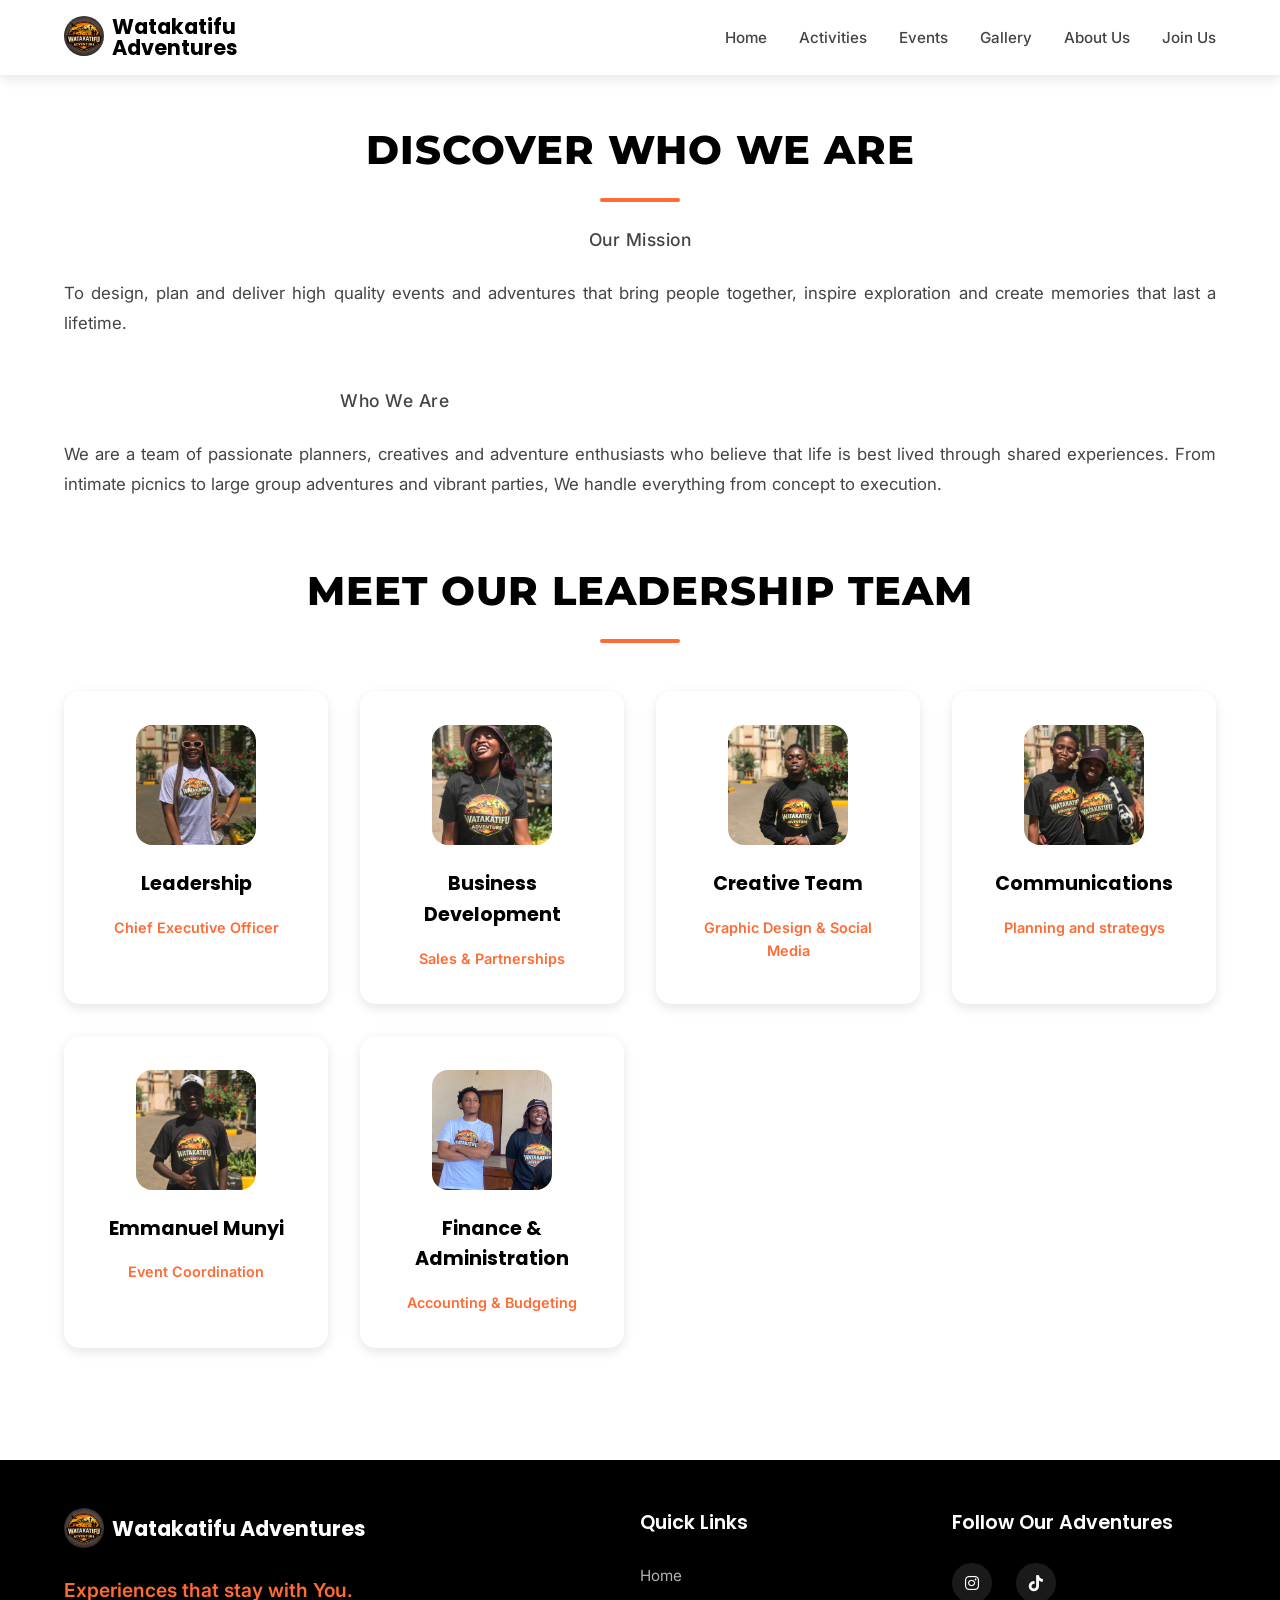
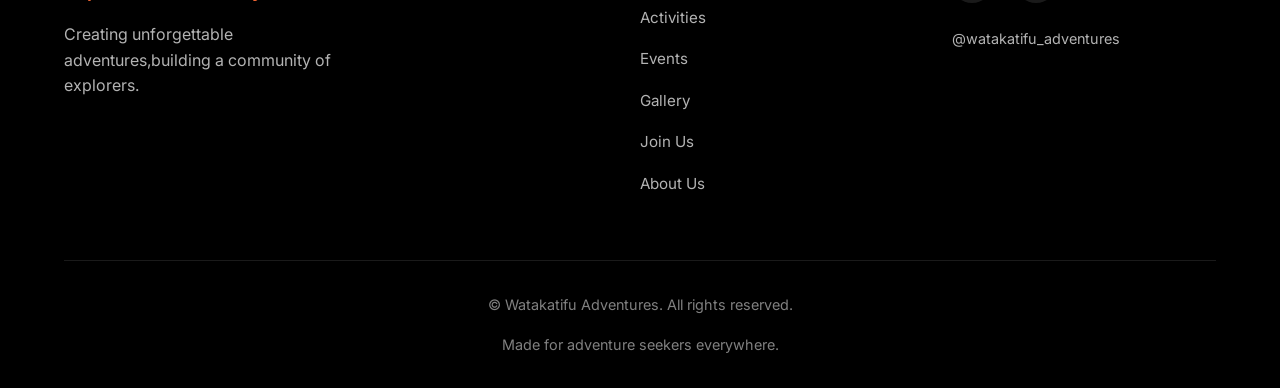
==== about-us.html @ 47e57fe6 "Add files via upload" ====
<!DOCTYPE html>
<html lang="en">
<head>
    <meta charset="UTF-8">
    <meta name="viewport" content="width=device-width, initial-scale=1.0">
    <title>About Us | Watakatifu Adventures</title>
    <link rel="stylesheet" href="css/style.css">
    <link rel="stylesheet" href="https://cdnjs.cloudflare.com/ajax/libs/font-awesome/6.4.0/css/all.min.css">
    <link rel="preconnect" href="https://fonts.googleapis.com">
    <link rel="preconnect" href="https://fonts.gstatic.com" crossorigin>
    <link href="https://fonts.googleapis.com/css2?family=Poppins:wght@300;400;500;600;700;800&family=Montserrat:wght@800;900&family=Inter:wght@400;500;600&display=swap" rel="stylesheet">
    <link rel="icon" type="image/x-icon" href="#">
</head>
<body>
    <!-- Navigation -->
    <header class="header">
        <div class="container">
            <nav class="navbar">
                <a href="index.html" class="logo">
                    <span class="logo-icon"> <img src="images/logo.png.jpeg" alt=""></span>
                    <span class="logo-text">Watakatifu <br> Adventures</span>
                </a>
                
                <button class="menu-toggle" id="menuToggle" aria-label="Toggle navigation menu">
                    <span class="bar"></span>
                    <span class="bar"></span>
                    <span class="bar"></span>
                </button>
                
                <ul class="nav-menu" id="navMenu">
                    <li><a href="index.html" class="nav-link">Home</a></li>
                    <li><a href="activities.html" class="nav-link">Activities</a></li>
                    <li><a href="events.html" class="nav-link">Events</a></li>
                    <li><a href="gallery.html" class="nav-link">Gallery</a></li>
                    <li><a href="about-us.html" class="nav-link">About Us</a></li>
                    <li><a href="contact.html" class="nav-link">Join Us</a></li>
                </ul>
            </nav>
        </div>
    </header>

    <!-- About Us Section -->
    <section class="about-us section" id="about-us">
        <div class="container">
            <div class="section-header">
                <h3 class="section-title">Discover Who We Are</h3>
                <div class="section-divider"></div>
                <h2 class="section-subtitle">our mission</h2>
                <p class="about-paragraph">To design, plan and deliver high quality events and adventures that bring people together, inspire exploration and create memories that last a lifetime.</p>
            </div>
            
            <div class="about-content">
                <h2 class="section-subtitle">Who We Are</h2>
                <p class="about-paragraph">We are a team of passionate planners, creatives and adventure enthusiasts who believe that life is best lived through shared experiences. From intimate picnics to large group adventures and vibrant parties, We handle everything from concept to execution.</p>
                
               
            
            <div class="section-header" style="margin-top: 60px;">
                <h3 class="section-title">Meet Our Leadership Team</h3>
                <div class="section-divider"></div>
            </div>
            
            <div class="team-grid">
                <div class="team-member">
                    <div class="member-avatar">
                        <img src="images/CEO .jpeg" alt="Leadership">
                    </div>
                    <h4 class="member-name">Leadership</h4>
                    <p class="member-role">Chief Executive Officer</p>
                </div>
                
                <div class="team-member">
                    <div class="member-avatar">
                        <img src="images/sales 3.jpeg" alt="Business Development">
                    </div>
                    <h4 class="member-name">Business Development</h4>
                    <p class="member-role">Sales & Partnerships</p>
                </div>
                
                <div class="team-member">
                    <div class="member-avatar">
                        <img src="images/Graphic Designer and social media manager .jpeg" alt="Creative Team">
                    </div>
                    <h4 class="member-name">Creative Team</h4>
                    <p class="member-role">Graphic Design & Social Media</p>
                </div>
                
                <div class="team-member">
                    <div class="member-avatar">
                        <img src="images/Ps.jpeg" alt="Communications">
                    </div>
                    <h4 class="member-name">Communications</h4>
                    <p class="member-role">Planning and strategys</p>
                </div>
                
                <div class="team-member">
                    <div class="member-avatar">
                        <img src="images/Pr.jpeg" alt="Operations & Logistics">
                    </div>
                    <h4 class="member-name">Emmanuel Munyi</h4>
                    <p class="member-role">Event Coordination</p>
                </div>
                
                <div class="team-member">
                    <div class="member-avatar">
                        <img src="images/sales 2.jpeg" alt="Finance & Administration">
                    </div>
                    <h4 class="member-name">Finance & Administration</h4>
                    <p class="member-role">Accounting & Budgeting</p>
                </div>
            </div>
        </div>
    </section>

    <!-- Footer -->
    <footer class="footer">
        <div class="container">
            <div class="footer-content">
                <div class="footer-brand">
                    <a href="index.html" class="logo">
                        <span class="logo-icon"><img src="images/logo.png.jpeg" alt="Watakatifu Logo"></span>
                        <span class="logo-text">Watakatifu Adventures</span>
                    </a>
                    <p class="footer-tagline">Experiences that stay with You.</p>
                    <p class="footer-description">Creating unforgettable adventures,building a community of explorers.</p>
                </div>
                
                <div class="footer-links">
                    <h4 class="footer-heading">Quick Links</h4>
                    <ul>
                        <li><a href="index.html">Home</a></li>
                        <li><a href="activities.html">Activities</a></li>
                        <li><a href="events.html">Events</a></li>
                        <li><a href="gallery.html">Gallery</a></li>
                        <li><a href="contact.html">Join Us</a></li>
                        <li><a href="about-us.html">About Us</a></li>
                    </ul>
                </div>
                
                <div class="footer-social">
                    <h4 class="footer-heading">Follow Our Adventures</h4>
                    <div class="social-icons">
                        <a href="https://www.instagram.com/watakatifu_events?igsh=MWV3NHd6dDFhbGxyMA==" aria-label="Instagram" target="_blank"><i class="fab fa-instagram"></i></a>
                        <a href="https://tiktok.com/@saintsadventures" aria-label="TikTok" target="_blank"><i class="fab fa-tiktok"></i></a>
                    </div>
                    <p class="social-handle">@watakatifu_adventures</p>
                </div>
            </div>
            
            <div class="footer-bottom">
                <p>&copy; <span id="currentYear"></span> Watakatifu Adventures. All rights reserved.</p>
                <p>Made for adventure seekers everywhere.</p>
            </div>
        </div>
    </footer>

    <!-- JavaScript -->
    <script src="js/script.js"></script>
</body>
</html>
---- css/style.css ----
/* 
 * Watakatifu Adventures - CSS Stylesheet
 * Youthful, adventurous, bold design
 * Color palette: black, white, deep green, orange accents
 */

/* CSS Reset and Base Styles */
* {
    margin: 0;
    padding: 0;
    box-sizing: border-box;
}

:root {
    /* Color Palette - Adventure Theme */
    --color-black: #000000;
    --color-white: #FFFFFF;
    --color-green: #1A5D1A;
    --color-green-light: #2E8B57;
    --color-orange: #FF6B35;
    --color-orange-light: #FF9E6D;
    --color-gray-dark: #222222;
    --color-gray: #444444;
    --color-gray-light: #F5F5F5;
    
    /* Typography */
    --font-heading: 'Montserrat', sans-serif;
    --font-title: 'Poppins', sans-serif;
    --font-body: 'Inter', sans-serif;
    
    /* Spacing */
    --space-xs: 0.5rem;
    --space-sm: 1rem;
    --space-md: 1.5rem;
    --space-lg: 2rem;
    --space-xl: 3rem;
    --space-xxl: 4rem;
    
    /* Border Radius */
    --radius-sm: 8px;
    --radius-md: 12px;
    --radius-lg: 16px;
    --radius-xl: 20px;
    --radius-round: 50%;
    
    /* Shadows */
    --shadow-soft: 0 4px 12px rgba(0, 0, 0, 0.1);
    --shadow-medium: 0 8px 24px rgba(0, 0, 0, 0.15);
    --shadow-strong: 0 12px 36px rgba(0, 0, 0, 0.2);
    --shadow-glow: 0 0 20px rgba(255, 107, 53, 0.4);
    
    /* Transitions */
    --transition-fast: 0.2s ease;
    --transition-normal: 0.3s ease;
    --transition-slow: 0.5s ease;
}

html {
    scroll-behavior: smooth;
    font-size: 16px;
}

body {
    font-family: var(--font-body);
    color: var(--color-gray);
    background-color: var(--color-white);
    line-height: 1.6;
    overflow-x: hidden;
    padding-top: 70px;
}

.container {
    width: 100%;
    max-width: 1200px;
    margin: 0 auto;
    padding: 0 var(--space-md);
}

section {
    padding: var(--space-xl) 0;
}

.section {
    padding: var(--space-xl) 0;
}

.section-header {
    text-align: center;
    margin-bottom: var(--space-xl);
}

.section-title {
    font-family: var(--font-heading);
    font-size: 2.5rem;
    color: var(--color-black);
    margin-bottom: var(--space-sm);
    font-weight: 800;
    text-transform: uppercase;
    letter-spacing: 1px;
}

.section-divider {
    width: 80px;
    height: 4px;
    background-color: var(--color-orange);
    margin: 0 auto var(--space-md);
    border-radius: 2px;
}

.section-subtitle {
    font-size: 1.1rem;
    color: var(--color-gray);
    font-weight: 500;
    max-width: 600px;
    margin: var(--space-md) auto;
    font-family: var(--font-body);
    text-transform: capitalize;
    letter-spacing: 0.5px;
}

.section-subtitle h3 {
    text-align: center;
}

.highlight {
    color: var(--color-orange);
}

/* Button Styles */
.btn {
    display: inline-flex;
    align-items: center;
    justify-content: center;
    padding: var(--space-sm) var(--space-lg);
    border-radius: var(--radius-md);
    font-weight: 600;
    text-decoration: none;
    transition: all var(--transition-normal);
    border: none;
    cursor: pointer;
    font-family: var(--font-body);
    font-size: 1rem;
    gap: var(--space-xs);
    letter-spacing: 0.5px;
}

.btn-primary {
    background-color: var(--color-orange);
    color: var(--color-white);
}

.btn-primary:hover {
    background-color: var(--color-green);
    transform: translateY(-3px);
    box-shadow: var(--shadow-glow);
}

.btn-secondary {
    background-color: transparent;
    color: var(--color-green);
    border: 2px solid var(--color-green);
}

.btn-secondary:hover {
    background-color: var(--color-green);
    color: var(--color-white);
    transform: translateY(-3px);
}

.btn-whatsapp {
    background-color: #25D366;
    color: var(--color-white);
}

.btn-whatsapp:hover {
    background-color: #128C7E;
    transform: translateY(-3px);
    box-shadow: 0 4px 12px rgba(37, 211, 102, 0.3);
}

.btn-large {
    padding: var(--space-md) var(--space-xl);
    font-size: 1.1rem;
}

/* Header & Navigation */
.header {
    position: fixed;
    top: 0;
    left: 0;
    width: 100%;
    background-color: var(--color-white);
    box-shadow: var(--shadow-soft);
    z-index: 1001;
    padding: var(--space-sm) 0;
}

.navbar {
    display: flex;
    justify-content: space-between;
    align-items: center;
}

.logo {
    display: flex;
    align-items: center;
    text-decoration: none;
    font-family: var(--font-title);
    font-weight: 700;
    line-height: 1;
    gap: var(--space-xs);
}

.logo-icon img {
    width: 40px; 
    height: 40px; 
    border-radius: var(--radius-round);
}

.logo-text {
    font-size: 1.3rem;
    color: var(--color-black);
}

.nav-menu {
    display: flex;
    list-style: none;
    gap: var(--space-lg);
}

.nav-link {
    text-decoration: none;
    color: var(--color-gray);
    font-weight: 500;
    transition: color var(--transition-fast);
    position: relative;
    font-size: 0.95rem;
}

.nav-link:hover {
    color: var(--color-orange);
}

.nav-link::after {
    content: '';
    position: absolute;
    bottom: -5px;
    left: 0;
    width: 0;
    height: 2px;
    background-color: var(--color-orange);
    transition: width var(--transition-normal);
}

.nav-link:hover::after {
    width: 0%;
}

.menu-toggle {
    display: none;
    background: none;
    border: none;
    cursor: pointer;
    flex-direction: column;
    justify-content: space-between;
    width: 30px;
    height: 21px;
    z-index: 1001;
}

.menu-toggle .bar {
    height: 3px;
    width: 100%;
    background-color: var(--color-black);
    border-radius: 3px;
    transition: all var(--transition-normal);
}

.menu-toggle.active .bar:nth-child(1) {
    transform: translateY(9px) rotate(45deg);
}

.menu-toggle.active .bar:nth-child(2) {
    opacity: 0;
}

.menu-toggle.active .bar:nth-child(3) {
    transform: translateY(-9px) rotate(-45deg);
}

/* Hero Section */
.hero {
    padding-top: calc(var(--space-xxl) * 1.5);
    background: linear-gradient(rgba(255, 255, 255, 0.9), rgba(255, 255, 255, 0.8)),
                url('https://images.unsplash.com/photo-1501555088652-021faa106b9b?ixlib=rb-4.0.3&auto=format&fit=crop&w=1920&q=80');
    background-size: cover;
    background-position: center;
    background-attachment: fixed;
    position: relative;
    overflow: hidden;
}

.hero::before {
    content: '';
    position: absolute;
    top: 0;
    left: 0;
    width: 100%;
    height: 100%;
    background: linear-gradient(135deg, rgba(26, 93, 26, 0.1) 0%, rgba(255, 107, 53, 0.1) 100%);
    z-index: -1;
}

.hero .container {
    display: flex;
    flex-direction: column;
    gap: var(--space-xl);
}

.hero-content {
    text-align: center;
    max-width: 800px;
    margin: 0 auto;
}

.hero-title {
    font-family: var(--font-heading);
    font-size: 3.5rem;
    color: var(--color-black);
    margin-bottom: var(--space-sm);
    font-weight: 900;
    line-height: 1.2;
    text-transform: uppercase;
}

.hero-tagline {
    font-size: 1.8rem;
    color: var(--color-green);
    margin-bottom: var(--space-md);
    font-weight: 600;
    letter-spacing: 1px;
}

.hero-description {
    font-size: 1.2rem;
    color: var(--color-gray);
    margin-bottom: var(--space-xl);
    max-width: 700px;
    margin-left: auto;
    margin-right: auto;
    line-height: 1.8;
}

.hero-buttons {
    display: flex;
    flex-wrap: wrap;
    gap: var(--space-md);
    justify-content: center;
    margin-bottom: var(--space-xl);
}

.hero-stats {
    display: flex;
    justify-content: center;
    flex-wrap: wrap;
    gap: var(--space-xl);
    background-color: var(--color-white);
    padding: var(--space-lg);
    border-radius: var(--radius-lg);
    box-shadow: var(--shadow-medium);
    max-width: 800px;
    margin: 0 auto;
}

.stat {
    text-align: center;
    flex: 1;
    min-width: 120px;
}

.stat-number {
    font-family: var(--font-heading);
    font-size: 2.5rem;
    color: var(--color-orange);
    font-weight: 800;
    margin-bottom: var(--space-xs);
}

.stat-label {
    color: var(--color-gray);
    font-size: 0.9rem;
    font-weight: 500;
    text-transform: uppercase;
    letter-spacing: 1px;
}

/* Activities Section */
.activities-banner {
    width: 100%;
    height: 300px;
    overflow: hidden;
    margin-bottom: var(--space-xl);
    border-radius: var(--radius-lg);
    box-shadow: var(--shadow-medium);
}

.activities-banner img {
    width: 100%;
    height: 100%;
    object-fit: cover;
    object-position: center;
    display: block;
}

.activities-grid {
    display: grid;
    grid-template-columns: 1fr;
    gap: var(--space-lg);
}

@media (min-width: 768px) {
    .activities-grid {
        grid-template-columns: repeat(3, 1fr);
    }
}

.activity-card {
    background-color: var(--color-white);
    padding: var(--space-xl);
    border-radius: var(--radius-lg);
    text-align: center;
    box-shadow: var(--shadow-soft);
    transition: transform var(--transition-normal), box-shadow var(--transition-normal);
    border: 2px solid transparent;
    display: flex;
    flex-direction: column;
    align-items: center;
}

.activity-card:hover {
    transform: translateY(-10px);
    box-shadow: var(--shadow-medium);
    border-color: var(--color-orange);
}

.activity-icon {
    width: 80px;
    height: 80px;
    background-color: var(--color-green);
    border-radius: var(--radius-round);
    display: flex;
    justify-content: center;
    align-items: center;
    margin-bottom: var(--space-lg);
    transition: background-color var(--transition-normal);
}

.activity-image {
    width: 100%;
    height: 200px;
    margin: -var(--space-xl) -var(--space-xl) var(--space-lg) -var(--space-xl);
    border-radius: var(--radius-lg) var(--radius-lg) 0 0;
    overflow: hidden;
}

.activity-image img {
    width: 100%;
    height: 100%;
    object-fit: cover;
    object-position: center;
    display: block;
    transition: transform var(--transition-normal);
}

.activity-card:hover .activity-image img {
    transform: scale(1.05);
}

.activity-card:hover .activity-icon {
    background-color: var(--color-orange);
}

.activity-icon i {
    font-size: 2.5rem;
    color: var(--color-white);
}

.activity-title {
    font-family: var(--font-title);
    font-size: 1.5rem;
    color: var(--color-black);
    margin-bottom: var(--space-sm);
    font-weight: 700;
}

.activity-description {
    color: var(--color-gray);
    margin-bottom: var(--space-md);
    flex-grow: 1;
}

.activity-tag {
    background-color: var(--color-gray-light);
    color: var(--color-green);
    padding: var(--space-xs) var(--space-sm);
    border-radius: var(--radius-sm);
    font-size: 0.8rem;
    font-weight: 600;
    text-transform: uppercase;
    letter-spacing: 1px;
}

/* Events Section */
.events-container {
    background-color: var(--color-gray-light);
    border-radius: var(--radius-lg);
    overflow: hidden;
    box-shadow: var(--shadow-soft);
}

.events-tabs {
    display: flex;
    background-color: var(--color-white);
    border-bottom: 2px solid var(--color-gray-light);
}

.tab-btn {
    flex: 1;
    padding: var(--space-lg);
    background: none;
    border: none;
    font-family: var(--font-title);
    font-size: 1.1rem;
    font-weight: 600;
    color: var(--color-gray);
    cursor: pointer;
    transition: all var(--transition-normal);
    position: relative;
}

.tab-btn::after {
    content: '';
    position: absolute;
    bottom: -2px;
    left: 0;
    width: 0;
    height: 3px;
    background-color: var(--color-orange);
    transition: width var(--transition-normal);
}

.tab-btn.active {
    color: var(--color-orange);
}

.tab-btn.active::after {
    width: 100%;
}

.tab-btn:hover:not(.active) {
    color: var(--color-green);
    background-color: var(--color-gray-light);
}

.events-content {
    padding: var(--space-lg);
}

.tab-content {
    display: none;
}

.tab-content.active {
    display: block;
}

.events-grid {
    display: grid;
    grid-template-columns: 1fr;
    gap: var(--space-lg);
}

@media (min-width: 768px) {
    .events-grid {
        grid-template-columns: repeat(2, 1fr);
    }
}

@media (min-width: 992px) {
    .events-grid {
        grid-template-columns: repeat(3, 1fr);
    }
}

.event-card {
    background-color: var(--color-white);
    border-radius: var(--radius-lg);
    overflow: hidden;
    box-shadow: var(--shadow-soft);
    transition: transform var(--transition-normal), box-shadow var(--transition-normal);
    border: 1px solid var(--color-gray-light);
    display: flex;
    flex-direction: column;
    cursor: pointer;
}

.event-card:hover {
    transform: translateY(-5px);
    box-shadow: var(--shadow-medium);
}

.event-image {
    width: 100%;
    height: 180px;
    overflow: hidden;
    background-color: var(--color-gray-light);
}

.event-image-img {
    width: 100%;
    height: 100%;
    object-fit: cover;
    object-position: center;
    display: block;
    transition: transform var(--transition-normal);
}

.event-card:hover .event-image-img {
    transform: scale(1.05);
}

.event-image-placeholder {
    width: 100%;
    height: 100%;
    display: flex;
    justify-content: center;
    align-items: center;
    background: linear-gradient(135deg, var(--color-gray-light), var(--color-gray));
    color: var(--color-white);
    font-size: 3rem;
    opacity: 0.7;
}

.event-header {
    padding: var(--space-lg);
    background-color: var(--color-green);
    color: var(--color-white);
    position: relative;
}

.event-date {
    font-family: var(--font-title);
    font-size: 0.9rem;
    font-weight: 500;
    opacity: 0.9;
    margin-bottom: var(--space-xs);
}

.event-name {
    font-family: var(--font-heading);
    font-size: 1.3rem;
    font-weight: 700;
    margin-bottom: var(--space-xs);
}

.event-badge {
    position: absolute;
    top: var(--space-md);
    right: var(--space-md);
    background-color: var(--color-orange);
    color: var(--color-white);
    padding: var(--space-xs) var(--space-sm);
    border-radius: var(--radius-sm);
    font-size: 0.7rem;
    font-weight: 600;
    text-transform: uppercase;
    letter-spacing: 1px;
}

.event-content {
    padding: var(--space-lg);
    flex-grow: 1;
    display: flex;
    flex-direction: column;
}

.event-description {
    color: var(--color-gray);
    margin-bottom: var(--space-md);
    flex-grow: 1;
}

.event-category {
    display: inline-block;
    background-color: var(--color-gray-light);
    color: var(--color-green);
    padding: var(--space-xs) var(--space-sm);
    border-radius: var(--radius-sm);
    font-size: 0.8rem;
    font-weight: 600;
    text-transform: uppercase;
    letter-spacing: 1px;
}

.loading {
    text-align: center;
    padding: var(--space-xl);
    grid-column: 1 / -1;
}

.loading i {
    font-size: 2rem;
    color: var(--color-orange);
    margin-bottom: var(--space-md);
}

.loading p {
    color: var(--color-gray);
}

/* Event Modal */
.event-modal {
    display: none;
    position: fixed;
    top: 0;
    left: 0;
    width: 100%;
    height: 100%;
    background-color: rgba(0, 0, 0, 0.7);
    z-index: 2000;
    justify-content: center;
    align-items: center;
    padding: var(--space-lg);
    overflow-y: auto;
}

.event-modal.active {
    display: flex;
}

.modal-content {
    background-color: var(--color-white);
    border-radius: var(--radius-lg);
    max-width: 700px;
    width: 100%;
    position: relative;
    overflow: hidden;
    max-height: 85vh;
    overflow-y: auto;
}

.modal-close {
    position: absolute;
    top: var(--space-md);
    right: var(--space-md);
    font-size: 2rem;
    cursor: pointer;
    color: var(--color-gray);
    z-index: 2001;
    background: var(--color-white);
    width: 40px;
    height: 40px;
    display: flex;
    justify-content: center;
    align-items: center;
    border-radius: var(--radius-round);
    transition: color var(--transition-normal);
}

.modal-close:hover {
    color: var(--color-orange);
}

.modal-body {
    display: flex;
    flex-direction: column;
}

.modal-image {
    width: 100%;
    height: 300px;
    overflow: hidden;
}

.modal-image img {
    width: 100%;
    height: 100%;
    object-fit: cover;
    object-position: center;
}

.modal-details {
    padding: var(--space-xl);
}

.modal-details h2 {
    font-family: var(--font-heading);
    font-size: 2rem;
    color: var(--color-black);
    margin-bottom: var(--space-md);
    font-weight: 800;
}

.modal-meta {
    background-color: var(--color-gray-light);
    padding: var(--space-md);
    border-radius: var(--radius-md);
    margin-bottom: var(--space-lg);
}

.modal-meta p {
    margin-bottom: var(--space-xs);
    color: var(--color-gray);
}

.modal-meta p:last-child {
    margin-bottom: 0;
}

.modal-description {
    color: var(--color-gray);
    line-height: 1.8;
    margin-bottom: var(--space-lg);
    font-size: 1rem;
}

.modal-action {
    display: flex;
    gap: var(--space-md);
}

.modal-action .btn {
    flex: 1;
}

@media (max-width: 767px) {
    .event-modal {
        padding: 0;
    }
    
    .modal-content {
        border-radius: 0;
        max-height: 100vh;
    }
    
    .modal-image {
        height: 200px;
    }
    
    .modal-details {
        padding: var(--space-lg);
    }
    
    .modal-details h2 {
        font-size: 1.5rem;
    }
}

/* Gallery Section */
.gallery {
    background-color: var(--color-gray-light);
}

.gallery-grid {
    display: grid;
    grid-template-columns: 1fr;
    gap: var(--space-md);
}

@media (min-width: 768px) {
    .gallery-grid {
        grid-template-columns: repeat(2, 1fr);
    }
}

@media (min-width: 992px) {
    .gallery-grid {
        grid-template-columns: repeat(3, 1fr);
    }
}

.gallery-item {
    border-radius: var(--radius-lg);
    overflow: hidden;
    position: relative;
    height: 250px;
}

.image-placeholder {
    width: 100%;
    height: 100%;
    background: linear-gradient(135deg, var(--color-green) 0%, var(--color-orange) 100%);
    display: flex;
    justify-content: center;
    align-items: center;
    position: relative;
    transition: transform var(--transition-slow);
    overflow: hidden;
}

.image-placeholder img {
    width: 100%;
    height: 100%;
    object-fit: cover;
    object-position: center;
    display: block;
    transition: transform var(--transition-slow);
}

.gallery-item:hover .image-placeholder img {
    transform: scale(1.08);
}

.gallery-item:hover .image-placeholder {
    transform: none;
}

.image-placeholder.landscape {
    background: linear-gradient(135deg, var(--color-green-light) 0%, var(--color-orange-light) 100%);
}

.image-placeholder.portrait {
    background: linear-gradient(135deg, var(--color-orange) 0%, var(--color-green) 100%);
}

.image-overlay {
    position: absolute;
    bottom: 0;
    left: 0;
    width: 100%;
    padding: var(--space-md);
    background: linear-gradient(to top, rgba(0, 0, 0, 0.8), transparent);
    color: var(--color-white);
    transform: translateY(100%);
    transition: transform var(--transition-normal);
}

.gallery-item:hover .image-overlay {
    transform: translateY(0);
}

.image-overlay span {
    font-family: var(--font-title);
    font-weight: 600;
    font-size: 1.1rem;
}

/* Why Join Us Section */
.benefits-grid {
    display: grid;
    grid-template-columns: 1fr;
    gap: var(--space-lg);
}

@media (min-width: 768px) {
    .benefits-grid {
        grid-template-columns: repeat(2, 1fr);
    }
}

@media (min-width: 992px) {
    .benefits-grid {
        grid-template-columns: repeat(4, 1fr);
    }
}

.benefit-card {
    background-color: var(--color-white);
    padding: var(--space-lg);
    border-radius: var(--radius-lg);
    text-align: center;
    box-shadow: var(--shadow-soft);
    transition: transform var(--transition-normal), box-shadow var(--transition-normal);
    border: 2px solid transparent;
}

.benefit-card:hover {
    transform: translateY(-8px);
    box-shadow: var(--shadow-medium);
    border-color: var(--color-green);
}

.benefit-icon {
    width: 70px;
    height: 70px;
    background-color: var(--color-orange);
    border-radius: var(--radius-round);
    display: flex;
    justify-content: center;
    align-items: center;
    margin: 0 auto var(--space-md);
    transition: background-color var(--transition-normal);
}

.benefit-card:hover .benefit-icon {
    background-color: var(--color-green);
}

.benefit-icon i {
    font-size: 2rem;
    color: var(--color-white);
}

.benefit-title {
    font-family: var(--font-title);
    font-size: 1.3rem;
    color: var(--color-black);
    margin-bottom: var(--space-sm);
    font-weight: 700;
}

.benefit-description {
    color: var(--color-gray);
    font-size: 0.95rem;
    line-height: 1.6;
}

/* About Us Section */
.about-content {
    margin-bottom: var(--space-xxl);
}

.about-us section .section-subtitle h2 {
    text-align: center;
    font-weight: 300;
}

.about-paragraph {
    font-family: var(--font-body);
    font-size: 1.05rem;
    color: var(--color-gray);
    line-height: 1.8;
    margin-bottom: var(--space-lg);
    text-align: justify;
}

.team-grid {
    display: grid;
    grid-template-columns: 1fr;
    gap: var(--space-lg);
    margin-top: var(--space-xl);
}

@media (min-width: 768px) {
    .team-grid {
        grid-template-columns: repeat(2, 1fr);
    }
}

@media (min-width: 992px) {
    .team-grid {
        grid-template-columns: repeat(4, 1fr);
    }
}

.team-member {
    background-color: var(--color-white);
    padding: var(--space-lg);
    border-radius: var(--radius-lg);
    text-align: center;
    box-shadow: var(--shadow-soft);
    transition: transform var(--transition-normal), box-shadow var(--transition-normal);
    border: 2px solid transparent;
}

.team-member:hover {
    transform: translateY(-8px);
    box-shadow: var(--shadow-medium);
    border-color: var(--color-orange);
}

.member-avatar {
    width: 120px;
    height: 120px;
    background: linear-gradient(135deg, var(--color-gray-light), var(--color-gray));
    border-radius: var(--radius-lg);
    display: flex;
    justify-content: center;
    align-items: center;
    margin: 0 auto var(--space-md);
    font-size: 2.5rem;
    color: var(--color-white);
    overflow: hidden;
}

.member-avatar img {
    width: 100%;
    height: 100%;
    object-fit: cover;
    object-position: center;
    display: block;
}

.member-name {
    font-family: var(--font-title);
    font-size: 1.2rem;
    color: var(--color-black);
    margin-bottom: var(--space-sm);
    font-weight: 700;
}

.member-role {
    color: var(--color-orange);
    font-size: 0.9rem;
    font-weight: 600;
}

/* Contact Section */
.contact {
    background: linear-gradient(rgba(26, 93, 26, 0.05), rgba(26, 93, 26, 0.05)),
                url('https://images.unsplash.com/photo-1520250497591-112f2f40a3f4?ixlib=rb-4.0.3&auto=format&fit=crop&w=1920&q=80');
    background-size: cover;
    background-position: center;
    background-attachment: fixed;
    color: var(--color-white);
    position: relative;
}

.contact::before {
    content: '';
    position: absolute;
    top: 0;
    left: 0;
    width: 100%;
    height: 100%;
    background: linear-gradient(135deg, rgba(26, 93, 26, 0.9) 0%, rgba(0, 0, 0, 0.8) 100%);
    z-index: 0;
}

.contact .container {
    position: relative;
    z-index: 1;
}

.contact-content {
    display: flex;
    flex-direction: column;
    gap: var(--space-xl);
}

@media (min-width: 992px) {
    .contact-content {
        flex-direction: row;
        align-items: center;
    }
}

.contact-text {
    flex: 1;
}

.contact-title {
    font-family: var(--font-heading);
    font-size: 2.5rem;
    color: var(--color-white);
    margin-bottom: var(--space-md);
    font-weight: 800;
}

.contact-description {
    font-size: 1.2rem;
    color: rgba(255, 255, 255, 0.9);
    margin-bottom: var(--space-lg);
    line-height: 1.8;
}

.contact-features {
    display: flex;
    flex-direction: column;
    gap: var(--space-sm);
}

.feature {
    display: flex;
    align-items: center;
    gap: var(--space-sm);
    color: rgba(255, 255, 255, 0.9);
}

.feature i {
    color: var(--color-orange);
}

.contact-action {
    flex: 1;
}

.action-card {
    background-color: var(--color-white);
    padding: var(--space-xl);
    border-radius: var(--radius-lg);
    text-align: center;
    box-shadow: var(--shadow-strong);
}

.action-title {
    font-family: var(--font-title);
    font-size: 1.8rem;
    color: var(--color-black);
    margin-bottom: var(--space-md);
    font-weight: 700;
}

.action-description {
    color: var(--color-gray);
    margin-bottom: var(--space-xl);
    line-height: 1.6;
}

.action-card .btn {
    width: 100%;
    margin-bottom: var(--space-lg);
}

.action-note {
    background-color: var(--color-gray-light);
    border-left: 4px solid var(--color-orange);
    padding: var(--space-sm);
    text-align: left;
    border-radius: var(--radius-sm);
}

.action-note p {
    margin: 0;
    font-size: 0.9rem;
    color: var(--color-gray);
    display: flex;
    align-items: center;
    gap: var(--space-xs);
}

.action-note i {
    color: var(--color-orange);
}

/* Footer */
.footer {
    background-color: var(--color-black);
    color: var(--color-white);
    padding: var(--space-xl) 0 var(--space-lg);
}

.footer-content {
    display: flex;
    flex-direction: column;
    gap: var(--space-xl);
    margin-bottom: var(--space-xl);
}

@media (min-width: 768px) {
    .footer-content {
        flex-direction: row;
        justify-content: space-between;
    }
}

.footer-brand {
    flex: 2;
}

.footer-brand .logo {
    margin-bottom: var(--space-md);
}

.footer-brand .logo-text {
    color: var(--color-white);
}

.footer-tagline {
    color: var(--color-orange);
    font-size: 1.2rem;
    font-weight: 600;
    margin-bottom: var(--space-sm);
}

.footer-description {
    color: rgba(255, 255, 255, 0.7);
    line-height: 1.6;
    max-width: 300px;
}

.footer-links {
    flex: 1;
}

.footer-heading {
    font-family: var(--font-title);
    font-size: 1.2rem;
    color: var(--color-white);
    margin-bottom: var(--space-md);
    font-weight: 600;
}

.footer-links ul {
    list-style: none;
}

.footer-links li {
    margin-bottom: var(--space-sm);
}

.footer-links a {
    color: rgba(255, 255, 255, 0.7);
    text-decoration: none;
    transition: color var(--transition-fast);
    font-size: 0.95rem;
}

.footer-links a:hover {
    color: var(--color-orange);
}

.footer-social {
    flex: 1;
}

.social-icons {
    display: flex;
    gap: var(--space-md);
    margin-bottom: var(--space-md);
}

.social-icons a {
    display: flex;
    align-items: center;
    justify-content: center;
    width: 40px;
    height: 40px;
    background-color: rgba(255, 255, 255, 0.1);
    border-radius: var(--radius-round);
    color: var(--color-white);
    text-decoration: none;
    transition: all var(--transition-fast);
}

.social-icons a:hover {
    background-color: var(--color-orange);
    transform: translateY(-3px);
}

.social-handle {
    color: rgba(255, 255, 255, 0.7);
    font-size: 0.9rem;
}

.footer-bottom {
    text-align: center;
    padding-top: var(--space-lg);
    border-top: 1px solid rgba(255, 255, 255, 0.1);
    display: flex;
    flex-direction: column;
    gap: var(--space-sm);
}

.footer-bottom p {
    color: rgba(255, 255, 255, 0.5);
    font-size: 0.9rem;
}

.footer-bottom i {
    color: var(--color-orange);
}

/* Responsive Design */
@media (max-width: 767px) {
    .section {
        padding: var(--space-lg) 0;
    }
    
    .section-title {
        font-size: 2rem;
    }
    
    .hero {
        padding-top: calc(var(--space-xl) * 1.5);
        background-attachment: scroll;
    }
    
    .hero-title {
        font-size: 2.5rem;
    }
    
    .hero-tagline {
        font-size: 1.4rem;
    }
    
    .hero-description {
        font-size: 1.1rem;
    }
    
    .nav-menu {
        display: flex;
        position: fixed;
        top: 0;
        right: -100%;
        flex-direction: column;
        background-color: var(--color-white);
        width: 100%;
        max-width: 350px;
        height: 100vh;
        text-align: left;
        transition: right 0.3s ease;
        box-shadow: var(--shadow-strong);
        padding: var(--space-xl) var(--space-lg);
        gap: var(--space-md);
        z-index: 999;
        justify-content: flex-start;
        padding-top: 100px;
        list-style: none;
        overflow-y: auto;
    }
    
    .nav-menu li {
        width: 100%;
        list-style: none;
    }
    
    .nav-menu .nav-link {
        display: block;
        padding: var(--space-md) 0;
        font-size: 1.1rem;
        color: var(--color-black);
    }
    
    .nav-menu.active {
        right: 0;
        box-shadow: -4px 0 12px rgba(0, 0, 0, 0.2);
    }
    
    .menu-toggle {
        display: flex;
    }
    
    body.menu-open::before {
        content: '';
        position: fixed;
        top: 0;
        left: 0;
        width: 100%;
        height: 100%;
        background-color: rgba(0, 0, 0, 0.5);
        z-index: 998;
    }
    
    .hero-buttons {
        flex-direction: column;
        align-items: center;
    }
    
    .hero-buttons .btn {
        width: 100%;
        max-width: 300px;
    }
    
    .hero-stats {
        flex-direction: column;
        gap: var(--space-lg);
        align-items: center;
    }
    
    .stat {
        min-width: 100px;
    }
    
    .events-tabs {
        flex-direction: column;
    }
    
    .tab-btn {
        text-align: center;
    }
    
    .contact-title {
        font-size: 2rem;
    }
    
    .contact-description {
        font-size: 1.1rem;
    }
}

@media (max-width: 480px) {
    .hero-title {
        font-size: 2rem;
    }
    
    .hero-tagline {
        font-size: 1.2rem;
    }
    
    .section-title {
        font-size: 1.8rem;
    }
    
    .activity-card, .benefit-card {
        padding: var(--space-lg);
    }
    
    .event-header, .event-content {
        padding: var(--space-md);
    }
}
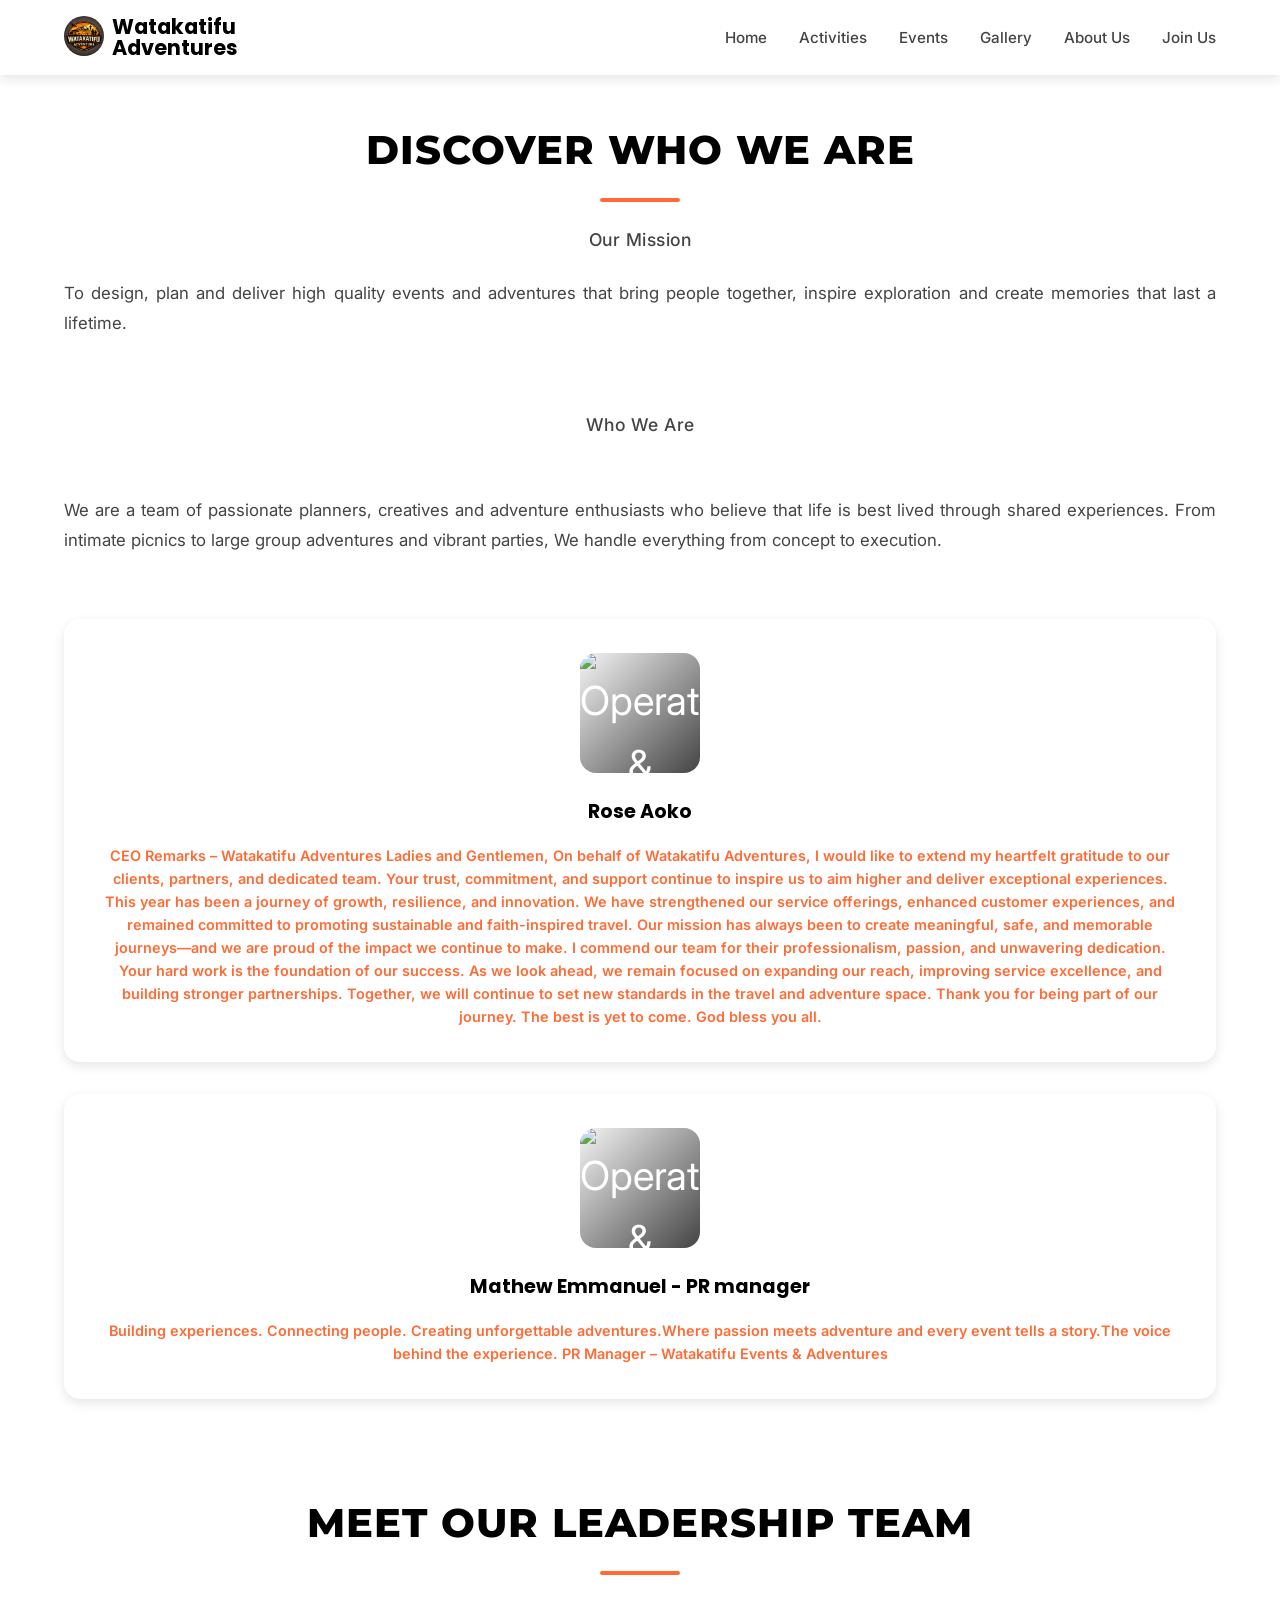
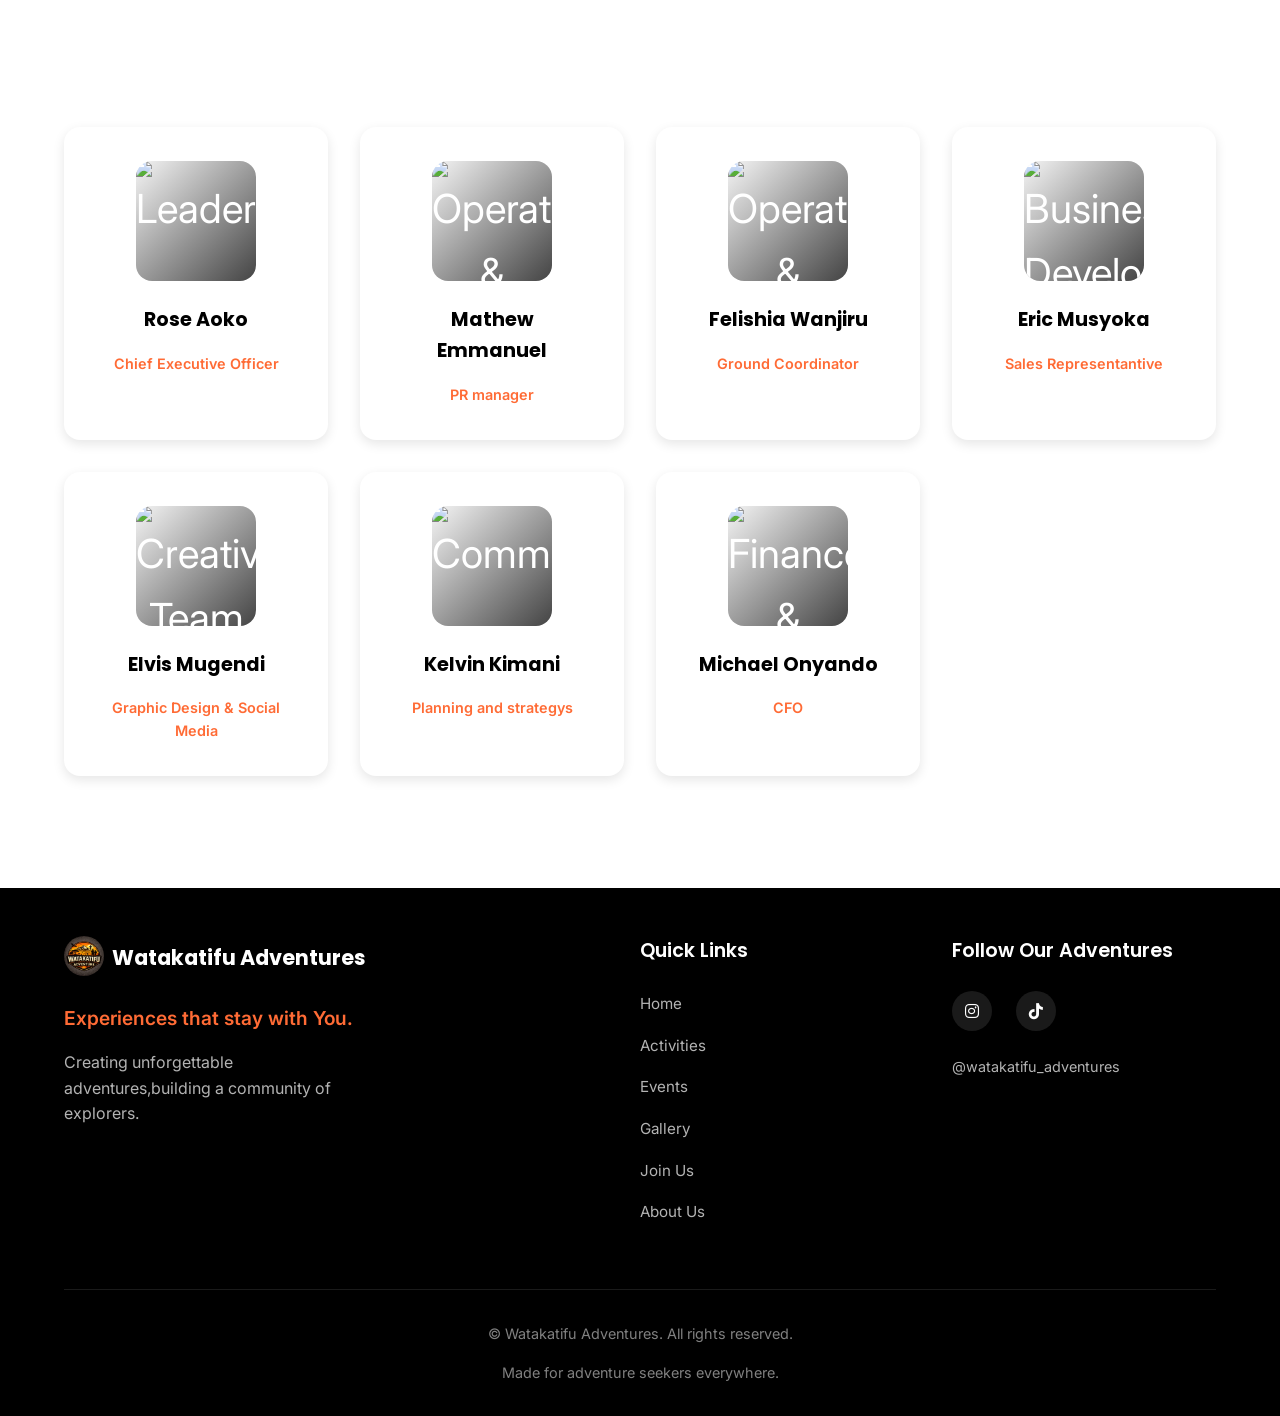
==== commit 20cbc516: "Update about-us.html" ====
--- a/about-us.html
+++ b/about-us.html
@@ -53,6 +53,30 @@
                 <h2 class="section-subtitle">Who We Are</h2>
                 <p class="about-paragraph">We are a team of passionate planners, creatives and adventure enthusiasts who believe that life is best lived through shared experiences. From intimate picnics to large group adventures and vibrant parties, We handle everything from concept to execution.</p>
                 
+                <div class="team-member">
+                    <div class="member-avatar">
+                        <img src="images/Rose aoko CEO.jpeg" alt="Operations & Logistics">
+                    </div>
+                    <h4 class="member-name">Rose Aoko</h4>
+                    <p class="member-role">CEO Remarks – Watakatifu Adventures
+
+Ladies and Gentlemen,
+On behalf of Watakatifu Adventures, I would like to extend my heartfelt gratitude to our clients, partners, and dedicated team. Your trust, commitment, and support continue to inspire us to aim higher and deliver exceptional experiences.
+This year has been a journey of growth, resilience, and innovation. We have strengthened our service offerings, enhanced customer experiences, and remained committed to promoting sustainable and faith-inspired travel. Our mission has always been to create meaningful, safe, and memorable journeys—and we are proud of the impact we continue to make.
+I commend our team for their professionalism, passion, and unwavering dedication. Your hard work is the foundation of our success.
+As we look ahead, we remain focused on expanding our reach, improving service excellence, and building stronger partnerships. Together, we will continue to set new standards in the travel and adventure space.
+Thank you for being part of our journey. The best is yet to come.
+God bless you all.</p>
+                </div>
+
+                <div class="team-member">
+                    <div class="member-avatar">
+                        <img src="images/mathew Emmanuel - PR.jpeg" alt="Operations & Logistics">
+                    </div>
+                    <h4 class="member-name">Mathew Emmanuel - PR manager</h4>
+                    <p class="member-role">Building experiences. Connecting people. Creating unforgettable adventures.Where passion meets adventure and every event tells a story.The voice behind the experience.
+PR Manager – Watakatifu Events & Adventures</p>
+                </div>
                
             
             <div class="section-header" style="margin-top: 60px;">
@@ -63,50 +87,58 @@
             <div class="team-grid">
                 <div class="team-member">
                     <div class="member-avatar">
-                        <img src="images/CEO .jpeg" alt="Leadership">
+                        <img src="images/Rose aoko CEO.jpeg" alt="Leadership">
                     </div>
-                    <h4 class="member-name">Leadership</h4>
+                    <h4 class="member-name">Rose Aoko</h4>
                     <p class="member-role">Chief Executive Officer</p>
+                </div>
+
+                 <div class="team-member">
+                    <div class="member-avatar">
+                        <img src="images/mathew Emmanuel - PR.jpeg" alt="Operations & Logistics">
+                    </div>
+                    <h4 class="member-name">Mathew Emmanuel</h4>
+                    <p class="member-role">PR manager</p>
+                </div>
+
+                 <div class="team-member">
+                    <div class="member-avatar">
+                        <img src="images/fellicia wanjiru ground cordinator.jpeg" alt="Operations & Logistics">
+                    </div>
+                    <h4 class="member-name">Felishia Wanjiru</h4>
+                    <p class="member-role">Ground Coordinator</p>
                 </div>
                 
                 <div class="team-member">
                     <div class="member-avatar">
-                        <img src="images/sales 3.jpeg" alt="Business Development">
+                        <img src="images/eric musyoka Sales rep.jpeg" alt="Business Development">
                     </div>
-                    <h4 class="member-name">Business Development</h4>
-                    <p class="member-role">Sales & Partnerships</p>
+                    <h4 class="member-name">Eric Musyoka</h4>
+                    <p class="member-role">Sales Representantive</p>
                 </div>
                 
                 <div class="team-member">
                     <div class="member-avatar">
-                        <img src="images/Graphic Designer and social media manager .jpeg" alt="Creative Team">
+                        <img src="images/elvis mugendi. Gd.jpeg" alt="Creative Team">
                     </div>
-                    <h4 class="member-name">Creative Team</h4>
+                    <h4 class="member-name">Elvis Mugendi</h4>
                     <p class="member-role">Graphic Design & Social Media</p>
                 </div>
                 
                 <div class="team-member">
                     <div class="member-avatar">
-                        <img src="images/Ps.jpeg" alt="Communications">
+                        <img src="images/Kelvin kimani planning & logostics.jpeg" alt="Communications">
                     </div>
-                    <h4 class="member-name">Communications</h4>
+                    <h4 class="member-name">Kelvin Kimani</h4>
                     <p class="member-role">Planning and strategys</p>
                 </div>
                 
                 <div class="team-member">
                     <div class="member-avatar">
-                        <img src="images/Pr.jpeg" alt="Operations & Logistics">
+                        <img src="images/cfo michael onyando.jpeg" alt="Finance & Administration">
                     </div>
-                    <h4 class="member-name">Emmanuel Munyi</h4>
-                    <p class="member-role">Event Coordination</p>
-                </div>
-                
-                <div class="team-member">
-                    <div class="member-avatar">
-                        <img src="images/sales 2.jpeg" alt="Finance & Administration">
-                    </div>
-                    <h4 class="member-name">Finance & Administration</h4>
-                    <p class="member-role">Accounting & Budgeting</p>
+                    <h4 class="member-name">Michael Onyando</h4>
+                    <p class="member-role">CFO</p>
                 </div>
             </div>
         </div>
--- a/css/style.css
+++ b/css/style.css
@@ -372,6 +372,36 @@
     margin: 0 auto;
 }
 
+.about-content {
+    display: flex;
+    flex-direction: column;
+    gap: var(--space-lg);
+    align-items: center;
+}
+
+.about-text {
+    flex: 1;
+}
+
+.about-text .highlight {
+    font-size: 1.2rem;
+    font-weight: 600;
+    color: var(--primary-orange);
+    margin-bottom: var(--space-md);
+}
+
+.about-image {
+    flex: 1;
+    width: 50%;
+}
+
+.about-img {
+    height: 300px;
+    width: 50%;
+    border-radius: var(--radius-lg);
+}
+
+
 .stat {
     text-align: center;
     flex: 1;
@@ -1064,9 +1094,8 @@
 }
 
 .team-member:hover {
-    transform: translateY(-8px);
+    transform: translateY(-4px);
     box-shadow: var(--shadow-medium);
-    border-color: var(--color-orange);
 }
 
 .member-avatar {
@@ -1103,6 +1132,10 @@
     color: var(--color-orange);
     font-size: 0.9rem;
     font-weight: 600;
+}
+
+.member-role p {
+    color: #000000;
 }
 
 /* Contact Section */
@@ -1499,4 +1532,4 @@
     .event-header, .event-content {
         padding: var(--space-md);
     }
-}+}
